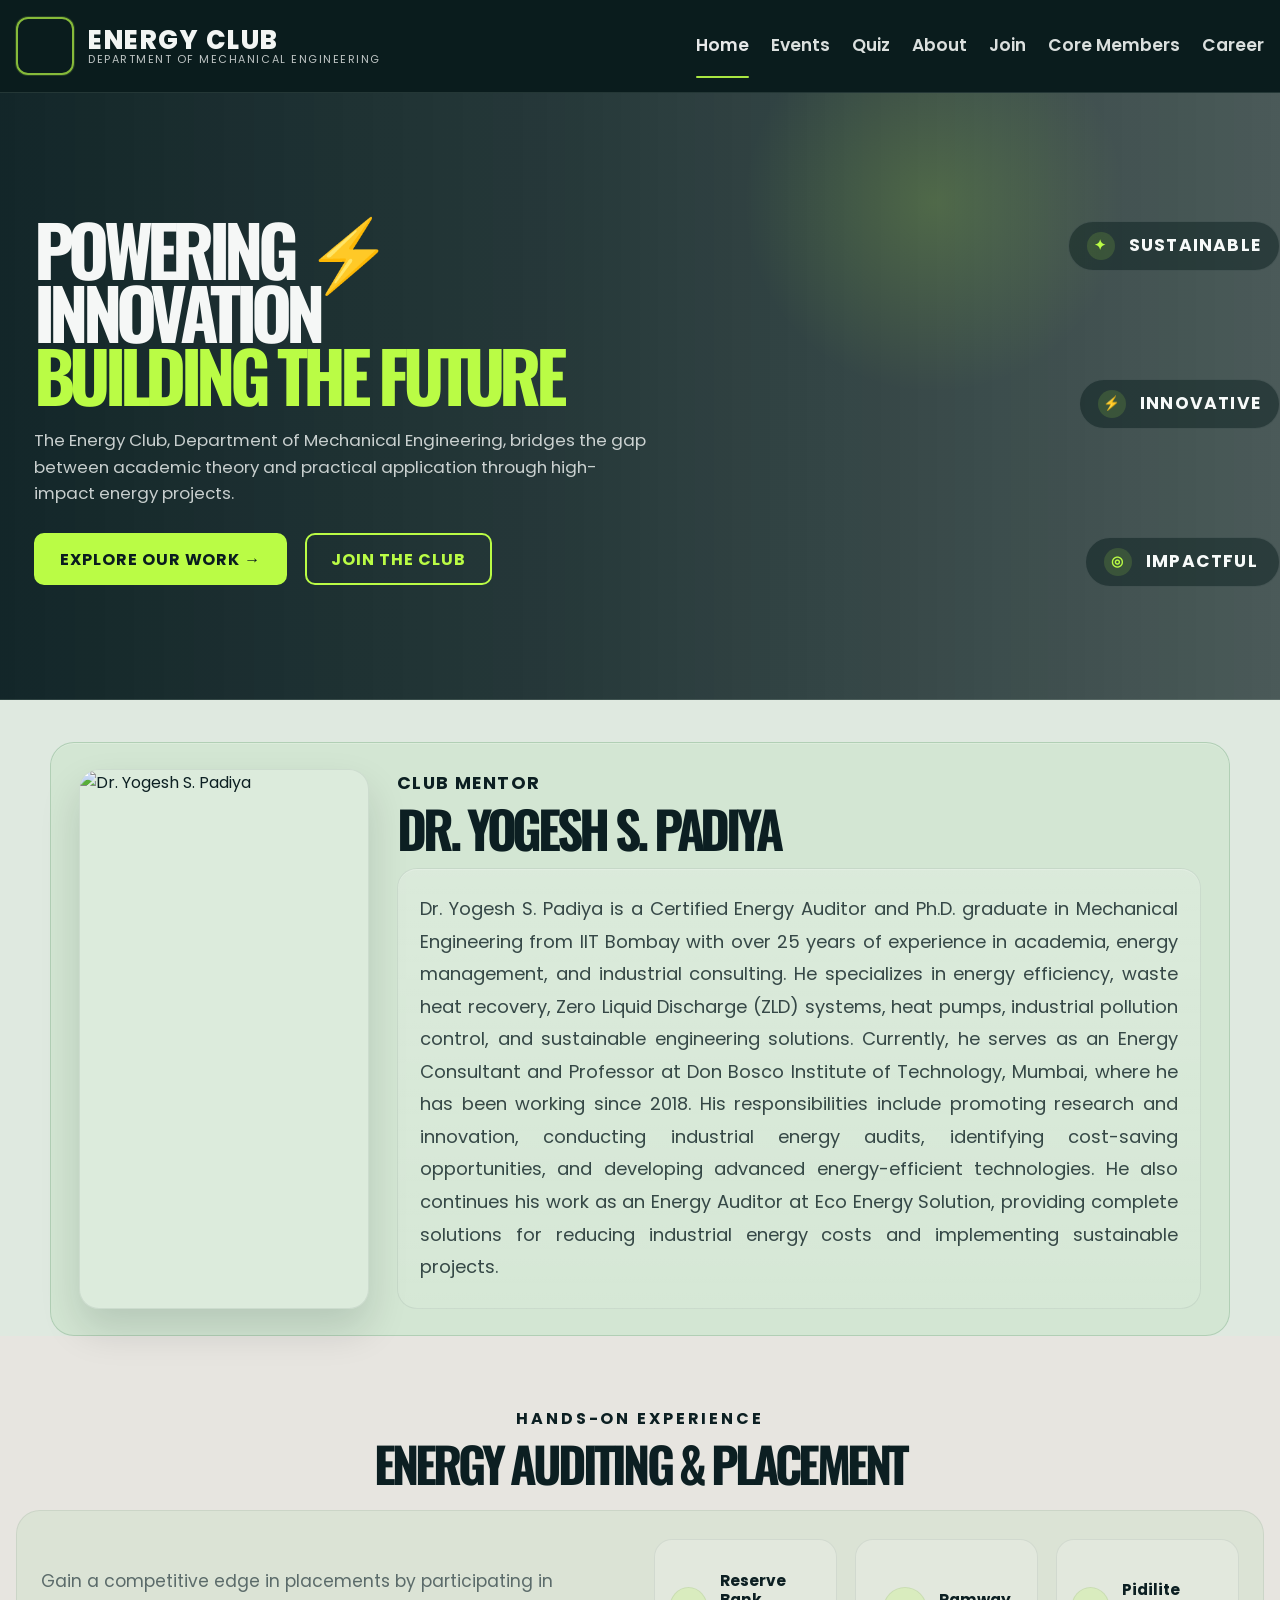
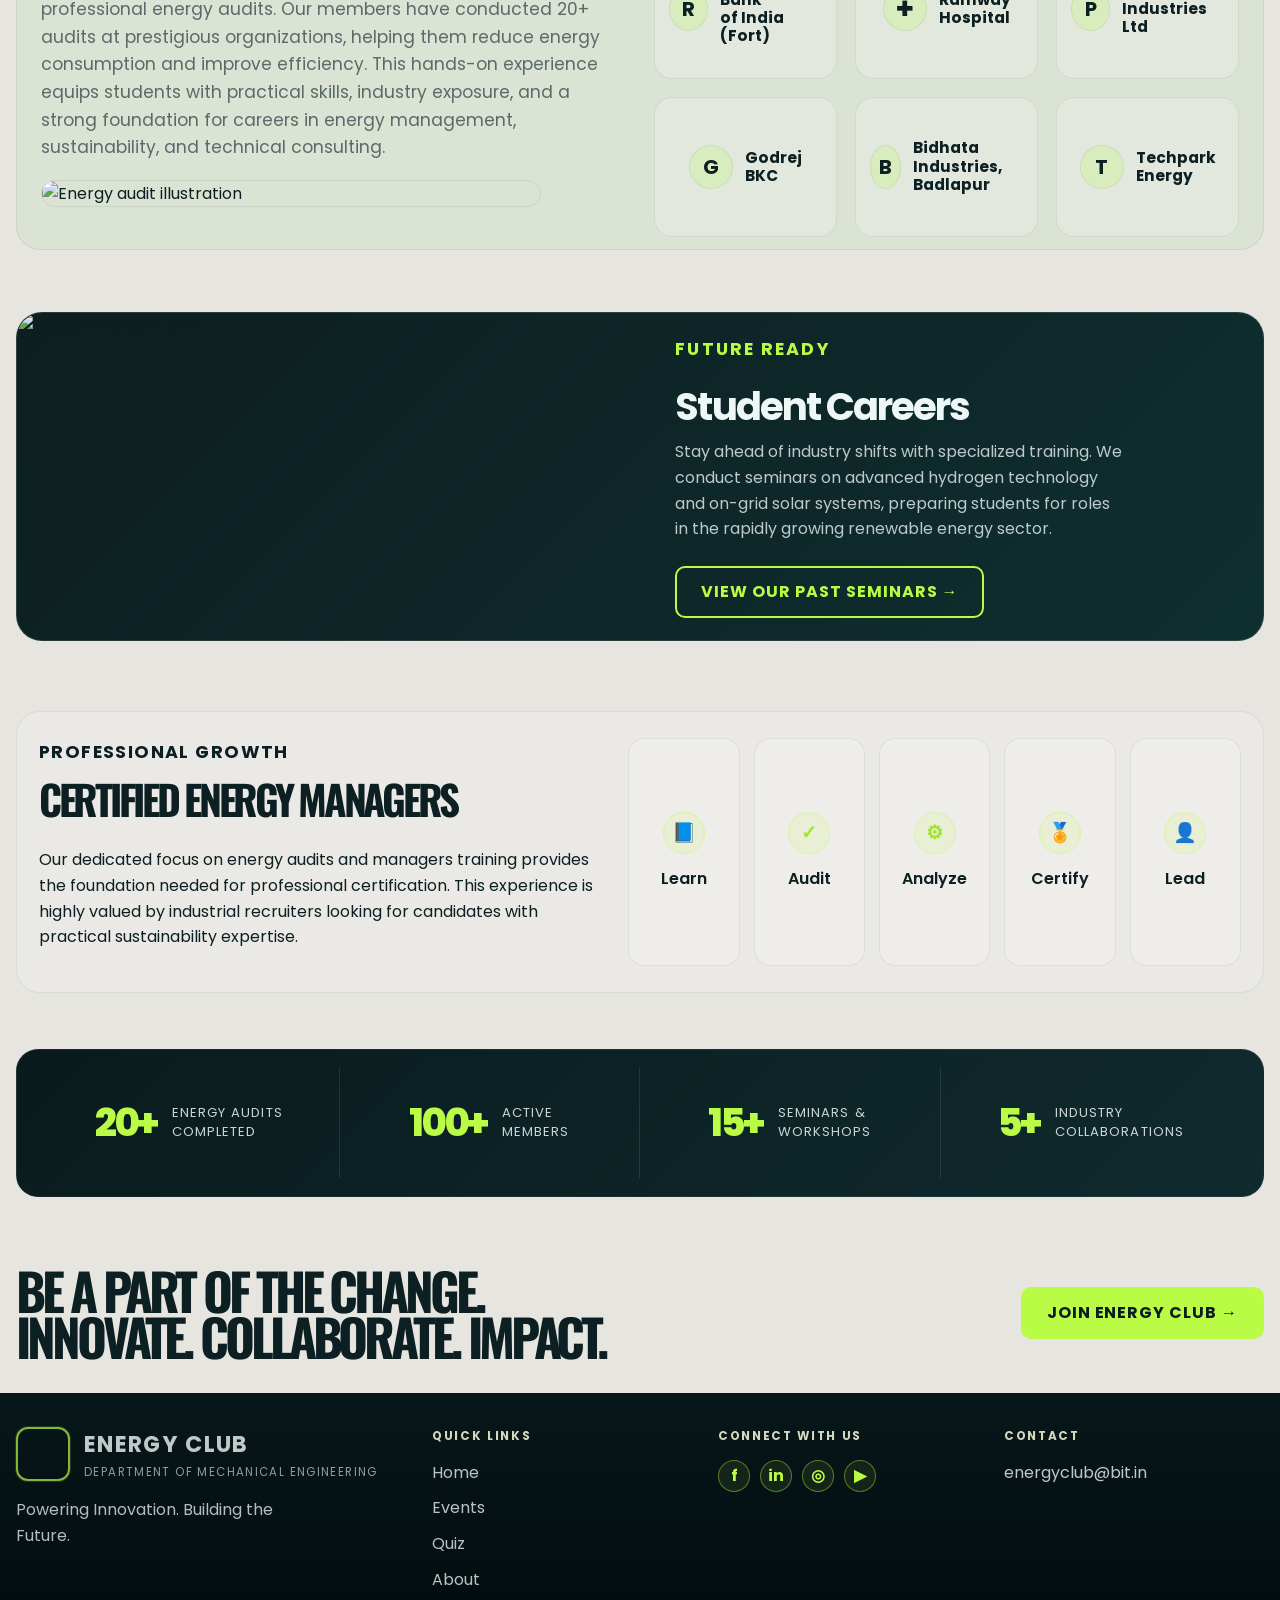
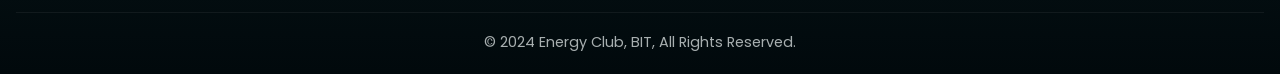
==== index.html @ 22814f1d "Add files via upload" ====
<!DOCTYPE html>
<html lang="en">
  <head>
    <meta charset="UTF-8" />
    <meta name="viewport" content="width=device-width, initial-scale=1.0" />
    <title>Energy Club</title>
    <link rel="preconnect" href="https://fonts.googleapis.com" />
    <link rel="preconnect" href="https://fonts.gstatic.com" crossorigin />
    <link href="https://fonts.googleapis.com/css2?family=Oswald:wght@200;300;400;500;600;700&family=Poppins:wght@400;500;600;700;800&display=swap" rel="stylesheet" />
    <link rel="stylesheet" href="styles.css" />
  </head>
  <body>
    <header class="topbar">
      <div class="container">
        <a href="index.html" class="brand" aria-label="Energy Club home">
          <span class="brand-mark" aria-hidden="true"></span>
          <span class="brand-text">
            <strong>Energy Club</strong>
            <span>Department of Mechanical Engineering</span>
          </span>
        </a>

        <nav class="main-nav" aria-label="Main navigation">
          <a class="active" href="index.html">Home</a>
          <a href="events.html">Events</a>
          <a href="quiz.html">Quiz</a>
          <a href="about.html">About</a>
          <a href="join.html">Join</a>
          <a href="members.html">Core Members</a>
          <a href="career.html">Career</a>
        </nav>
      </div>
    </header>

    <main>
      <section class="hero">
        <div class="container hero-inner">
          <div class="hero-grid">
            <div class="hero-copy">
              <h1>
                <span class="line">Powering <span class="accent">⚡</span></span>
                <span class="line">Innovation</span>
                <span class="line accent">Building the Future</span>
              </h1>

              <p class="subtext">
                The Energy Club, Department of Mechanical Engineering, bridges the gap between academic theory and practical application through high-impact energy projects.
              </p>

              <div class="hero-actions">
                <a class="btn primary" href="about.html">Explore Our Work →</a>
                <a class="btn secondary" href="join.html">Join the Club</a>
              </div>
            </div>

            <div class="hero-visual">
              <div class="hero-scene" aria-label="Renewable energy illustration">
                <div class="badge"><span class="mark">✦</span> Sustainable</div>
                <div class="badge"><span class="mark">⚡</span> Innovative</div>
                <div class="badge"><span class="mark">◎</span> Impactful</div>

                
              </div>
            </div>
          </div>
        </div>
      </section>

      <section class="mentor-wrap">
        <div class="mentor-card">
          <div class="mentor-photo">
            <img src="images/sir.png" alt="Dr. Yogesh S. Padiya" />
          </div>

          <div class="mentor-content">
            <p class="eyebrow">Club Mentor</p>
            <h2>Dr. Yogesh S. Padiya</h2>

            <div class="mentor-copy">
              <p>
                Dr. Yogesh S. Padiya is a Certified Energy Auditor and Ph.D. graduate in Mechanical Engineering from IIT Bombay with over 25 years of experience in academia, energy management, and industrial consulting. He specializes in energy efficiency, waste heat recovery, Zero Liquid Discharge (ZLD) systems, heat pumps, industrial pollution control, and sustainable engineering solutions. Currently, he serves as an Energy Consultant and Professor at Don Bosco Institute of Technology, Mumbai, where he has been working since 2018. His responsibilities include promoting research and innovation, conducting industrial energy audits, identifying cost-saving opportunities, and developing advanced energy-efficient technologies. He also continues his work as an Energy Auditor at Eco Energy Solution, providing complete solutions for reducing industrial energy costs and implementing sustainable projects.
              </p>
            </div>
          </div>
        </div>
      </section>

      <section class="section-area">
        <div class="container">
          <div class="section-header">
            <p class="eyebrow">Hands-on Experience</p>
            <h2>Energy Auditing &amp; Placement</h2>
          </div>

          <div class="practice-wrap">
            <div class="practice-grid">
              <div class="feature-copy">
                <p>
                  Gain a competitive edge in placements by participating in professional energy audits. Our members have conducted 20+ audits at prestigious organizations, helping them reduce energy consumption and improve efficiency. This hands-on experience equips students with practical skills, industry exposure, and a strong foundation for careers in energy management, sustainability, and technical consulting.
                </p>

                <div class="feature-image">
                  <img src="images/audit.png" alt="Energy audit illustration" />
                </div>
              </div>

              <div class="company-grid">
                <div class="company-card">
                  <div class="company-box"><span class="logo">R</span><span>Reserve Bank<br />of India (Fort)</span></div>
                </div>
                <div class="company-card">
                  <div class="company-box"><span class="logo">✚</span><span>Ramway<br />Hospital</span></div>
                </div>
                <div class="company-card">
                  <div class="company-box"><span class="logo">P</span><span>Pidilite<br />Industries Ltd</span></div>
                </div>
                <div class="company-card">
                  <div class="company-box"><span class="logo">G</span><span>Godrej<br />BKC</span></div>
                </div>
                <div class="company-card">
                  <div class="company-box"><span class="logo">B</span><span>Bidhata Industries,<br />Badlapur</span></div>
                </div>
                <div class="company-card">
                  <div class="company-box"><span class="logo">T</span><span>Techpark<br />Energy</span></div>
                </div>
              </div>
            </div>
          </div>

          <div class="career-banner">
            <div class="career-banner-inner">
              <img src="images/student_career.png" alt="Student careers banner" />
              <div class="career-content">
                <p class="eyebrow">Future Ready</p>
                <h3>Student Careers</h3>
                <p>
                  Stay ahead of industry shifts with specialized training. We conduct seminars on advanced hydrogen technology and on-grid solar systems, preparing students for roles in the rapidly growing renewable energy sector.
                </p>
                <a class="btn secondary" href="career.html">View Our Past Seminars →</a>
              </div>
            </div>
          </div>
        </div>
      </section>

      <section class="certifications">
        <div class="container">
          <div class="cert-wrap">
            <div class="cert-copy">
              <p class="eyebrow">Professional Growth</p>
              <h2>Certified Energy Managers</h2>
              <p>
                Our dedicated focus on energy audits and managers training provides the foundation needed for professional certification. This experience is highly valued by industrial recruiters looking for candidates with practical sustainability expertise.
              </p>
            </div>

            <div class="cert-icons">
              <div class="cert-item"><span class="mini-icon">📘</span><span>Learn</span></div>
              <div class="cert-item"><span class="mini-icon">✓</span><span>Audit</span></div>
              <div class="cert-item"><span class="mini-icon">⚙</span><span>Analyze</span></div>
              <div class="cert-item"><span class="mini-icon">🏅</span><span>Certify</span></div>
              <div class="cert-item"><span class="mini-icon">👤</span><span>Lead</span></div>
            </div>
          </div>

          <div class="stats-bar">
            <div class="stats-grid">
              <div class="stat-item"><div class="stat-value">20+</div><div class="stat-meta">Energy Audits<br />Completed</div></div>
              <div class="stat-item"><div class="stat-value">100+</div><div class="stat-meta">Active<br />Members</div></div>
              <div class="stat-item"><div class="stat-value">15+</div><div class="stat-meta">Seminars &amp;<br />Workshops</div></div>
              <div class="stat-item"><div class="stat-value">5+</div><div class="stat-meta">Industry<br />Collaborations</div></div>
            </div>
          </div>
        </div>
      </section>

      <section class="cta-strip">
        <div class="container cta-row">
          <h3>
            Be a part of the change.
            <span class="highlight">Innovate. Collaborate. Impact.</span>
          </h3>
          <a class="btn primary" href="join.html">Join Energy Club →</a>
        </div>
      </section>
    </main>

    <footer class="footer">
      <div class="container">
        <div class="footer-inner">
          <div>
            <div class="footer-brand">
              <span class="brand-mark" aria-hidden="true"></span>
              <div class="footer-brand-text">
                <strong>Energy Club</strong>
                <span>Department of Mechanical Engineering</span>
              </div>
            </div>
            <p class="footer-text">Powering Innovation. Building the Future.</p>
          </div>

          <div>
            <h4>Quick Links</h4>
            <ul>
              <li><a href="index.html">Home</a></li>
              <li><a href="events.html">Events</a></li>
              <li><a href="quiz.html">Quiz</a></li>
              <li><a href="about.html">About</a></li>
            </ul>
          </div>

          <div>
            <h4>Connect With Us</h4>
            <div class="social-row">
              <span class="social">f</span>
              <span class="social">in</span>
              <span class="social">◎</span>
              <span class="social">▶</span>
            </div>
          </div>

          <div>
            <h4>Contact</h4>
            <div class="footer-email">energyclub@bit.in</div>
          </div>
        </div>

        <div class="footer-bottom">© 2024 Energy Club, BIT, All Rights Reserved.</div>
      </div>
    </footer>
  </body>
</html>
---- styles.css ----
:root {
  --bg-body: #e7e5e0;
  --bg-dark: #041d20;
  --bg-dark-2: #072a2d;
  --green: #bafc45;
  --green-strong: #9fe42f;
  --text-dark: #0c1f22;
  --text-soft: #f2f5f3;
  --muted: #5b6b6a;
  --card-bg: #edf2ee;
  --panel: rgba(255,255,255,0.08);
  --line: rgba(20, 46, 44, 0.12);
  --shadow: 0 20px 40px rgba(7, 20, 18, 0.14);
}

* { box-sizing: border-box; }

html { scroll-behavior: smooth; }

body {
  margin: 0;
  font-family: "Poppins", Arial, sans-serif;
  background: var(--bg-body);
  color: var(--text-dark);
  line-height: 1.6;
}

a { color: inherit; text-decoration: none; }
img { max-width: 100%; display: block; }

.container {
  width: min(1280px, calc(100% - 32px));
  margin: 0 auto;
}

.topbar {
  background: rgba(3, 21, 23, 0.97);
  border-bottom: 1px solid rgba(188, 219, 196, 0.14);
  position: sticky;
  top: 0;
  z-index: 100;
  backdrop-filter: blur(8px);
}

.topbar .container {
  display: flex;
  align-items: center;
  justify-content: space-between;
  min-height: 92px;
  gap: 18px;
}

.brand {
  display: inline-flex;
  align-items: center;
  gap: 14px;
  color: var(--text-soft);
  min-width: 320px;
}

.brand-mark {
  width: 58px;
  height: 58px;
  border-radius: 12px;
  background: url("images/Logo.png") center/cover no-repeat;
  border: 2px solid rgba(186, 252, 69, 0.7);
  box-shadow: 0 0 0 1px rgba(186, 252, 69, 0.15);
}

.brand-text {
  display: flex;
  flex-direction: column;
  line-height: 1.06;
}

.brand-text strong {
  font-size: clamp(1.6rem, 2vw, 2.8rem);
  letter-spacing: 0.06em;
  font-weight: 800;
  text-transform: uppercase;
}

.brand-text span {
  font-size: 0.68rem;
  letter-spacing: 0.14em;
  text-transform: uppercase;
  opacity: 0.78;
}

.main-nav {
  display: flex;
  align-items: center;
  justify-content: flex-end;
  gap: 22px;
  flex-wrap: wrap;
}

.main-nav a {
  position: relative;
  color: var(--text-soft);
  opacity: 0.9;
  font-size: 1.08rem;
  font-weight: 600;
  padding: 10px 0;
}

.main-nav a.active,
.main-nav a:hover {
  color: #ffffff;
}

.main-nav a.active::after {
  content: "";
  position: absolute;
  left: 0;
  right: 0;
  bottom: -8px;
  height: 2px;
  background: var(--green);
  border-radius: 12px;
}

.hero {
  background:
    linear-gradient(90deg, rgba(3, 24, 27, 0.93) 0%, rgba(5, 27, 29, 0.86) 42%, rgba(8, 31, 31, 0.7) 100%),
    url("images/hero_background.png") center/cover no-repeat;
  border-bottom: 1px solid rgba(204, 225, 202, 0.14);
  position: relative;
  overflow: hidden;
}

.hero::before {
  content: "";
  position: absolute;
  inset: 0;
  background: radial-gradient(circle at 73% 18%, rgba(169, 230, 70, 0.2), transparent 18%);
}

.hero-inner {
  position: relative;
  padding: 28px 0 18px;
}

.hero-grid {
  display: grid;
  grid-template-columns: 1.3fr 0.95fr;
  gap: 8px;
  align-items: center;
  min-height: 560px;
}

.hero-copy {
  padding-left: 18px;
  position: relative;
  z-index: 1;
}

.hero-copy h1 {
  margin: 0;
  color: #f5f7f6;
  line-height: 0.9;
  font-size: clamp(3.1rem, 5.5vw, 7.5rem);
  letter-spacing: -0.08em;
  text-transform: uppercase;
  font-family: "Oswald", "Poppins", sans-serif;
  font-weight: 700;
}

.hero-copy h1 .line {
  display: block;
}

.hero-copy h1 .accent {
  color: var(--green);
}

.hero-copy .subtext {
  margin: 20px 0 0;
  max-width: 620px;
  color: rgba(244, 247, 246, 0.8);
  font-size: 1.05rem;
}

.hero-actions {
  display: flex;
  align-items: center;
  gap: 18px;
  flex-wrap: wrap;
  margin-top: 26px;
}

.btn {
  display: inline-flex;
  align-items: center;
  justify-content: center;
  min-height: 52px;
  padding: 0 24px;
  border-radius: 10px;
  border: 2px solid var(--green);
  text-transform: uppercase;
  letter-spacing: 0.06em;
  font-weight: 700;
  transition: transform 0.2s ease, box-shadow 0.2s ease;
}

.btn:hover {
  transform: translateY(-1px);
  box-shadow: 0 8px 22px rgba(186, 252, 69, 0.15);
}

.btn.primary {
  background: var(--green);
  color: #0a1c1f;
}

.btn.secondary {
  background: transparent;
  color: var(--green);
}

.hero-visual {
  position: relative;
  z-index: 1;
  width: 100%;
  min-height: 440px;
}

.hero-scene {
  position: relative;
  width: 100%;
  height: 100%;
  min-height: 440px;
}

.badge {
  position: absolute;
  right: -16px;
  display: flex;
  align-items: center;
  gap: 14px;
  background: rgba(1, 23, 23, 0.42);
  border: 1px solid rgba(255,255,255,0.12);
  color: #f7faf9;
  border-radius: 999px;
  padding: 10px 18px;
  min-width: 195px;
  font-size: 1.08rem;
  letter-spacing: 0.07em;
  font-weight: 700;
  text-transform: uppercase;
}

.badge:nth-child(1) { top: 40px; }
.badge:nth-child(2) { top: 198px; }
.badge:nth-child(3) { top: 356px; }

.badge .mark {
  width: 28px;
  height: 28px;
  border-radius: 50%;
  background: rgba(186, 252, 69, 0.14);
  display: grid;
  place-items: center;
  color: var(--green);
  font-size: 0.85rem;
}

.hero-scene svg {
  width: 100%;
  height: 100%;
  display: block;
}

.mentor-wrap {
  background: #dfe9e0;
  padding: 42px 0 0;
}

.mentor-card {
  margin: 0 auto;
  width: min(1180px, calc(100% - 30px));
  display: grid;
  grid-template-columns: 290px 1fr;
  gap: 28px;
  background: rgba(174, 221, 170, 0.25);
  border: 1px solid rgba(42, 109, 66, 0.2);
  border-radius: 24px;
  padding: 26px 28px;
  box-shadow: inset 0 1px 0 rgba(255,255,255,0.2);
}

.mentor-photo {
  background: rgba(255,255,255,0.22);
  border: 1px solid rgba(18,40,41,0.08);
  border-radius: 20px;
  overflow: hidden;
  min-height: 300px;
  box-shadow: var(--shadow);
}

.mentor-photo img {
  width: 100%;
  height: 100%;
  object-fit: cover;
}

.mentor-content {
  display: flex;
  flex-direction: column;
  justify-content: center;
}

.eyebrow {
  margin: 0;
  color: var(--text-dark);
  font-size: 1.1rem;
  font-weight: 700;
  letter-spacing: 0.08em;
  text-transform: uppercase;
}

.mentor-content h2,
.section-header h2 {
  margin: 8px 0 16px;
  font-family: "Oswald", "Poppins", sans-serif;
  font-size: clamp(2.5rem, 4vw, 5rem);
  letter-spacing: -0.08em;
  line-height: 0.92;
  text-transform: uppercase;
  color: var(--text-dark);
}

.mentor-copy {
  background: linear-gradient(180deg, rgba(255,255,255,0.18), rgba(255,255,255,0.08));
  border: 1px solid rgba(18,40,41,0.08);
  border-radius: 20px;
  padding: 24px 22px;
  box-shadow: inset 0 1px 0 rgba(255,255,255,0.22);
}

.mentor-copy p,
.section-intro p,
.card p,
.strip p,
.feature-copy p,
.page-hero p {
  margin: 0;
  color: var(--muted);
  font-size: 1.06rem;
}

.mentor-copy p {
  color: rgba(12, 31, 34, 0.8);
  line-height: 1.8;
  font-size: 1.13rem;
  text-align: justify;
}

.section-area {
  padding: 70px 0 0;
}

.section-header {
  text-align: center;
  margin-bottom: 24px;
}

.section-header .eyebrow {
  font-size: 1rem;
  letter-spacing: 0.18em;
}

.section-header h2 {
  margin-top: 10px;
  margin-bottom: 0;
  font-size: clamp(2.4rem, 3.8vw, 4.6rem);
}

.practice-wrap {
  background: rgba(174, 221, 170, 0.2);
  border: 1px solid rgba(18,40,41,0.08);
  border-radius: 24px;
  padding: 28px 24px 12px;
}

.practice-grid {
  display: grid;
  grid-template-columns: 1fr 1fr;
  gap: 28px;
  align-items: center;
}

.feature-copy {
  padding-right: 8px;
}

.feature-copy p {
  max-width: 560px;
  font-size: 1.08rem;
}

.feature-copy .feature-image {
  margin-top: 18px;
  width: 100%;
  max-width: 500px;
  border-radius: 18px;
  border: 1px solid rgba(18,40,41,0.08);
  overflow: hidden;
}

.company-grid {
  display: grid;
  grid-template-columns: repeat(3, minmax(0, 1fr));
  gap: 18px;
}

.company-card {
  background: rgba(255,255,255,0.2);
  border: 1px solid rgba(18,40,41,0.08);
  border-radius: 18px;
  min-height: 140px;
  display: flex;
  align-items: center;
  justify-content: center;
  padding: 18px 14px;
}

.company-box {
  display: flex;
  align-items: center;
  gap: 12px;
  font-size: 0.96rem;
  line-height: 1.2;
  font-weight: 700;
  color: var(--text-dark);
}

.company-box .logo {
  width: 44px;
  height: 44px;
  border-radius: 50%;
  display: grid;
  place-items: center;
  background: rgba(186, 252, 69, 0.2);
  border: 1px solid rgba(18,40,41,0.08);
  font-size: 1.25rem;
}

.career-banner {
  margin-top: 62px;
  background: linear-gradient(135deg, rgba(4,22,23,0.96), rgba(6,39,41,0.96));
  border-radius: 26px;
  overflow: hidden;
  border: 1px solid rgba(219, 235, 210, 0.12);
}

.career-banner-inner {
  display: grid;
  grid-template-columns: 1.1fr 1fr;
  gap: 12px;
  align-items: center;
  min-height: 290px;
}

.career-banner img {
  width: 100%;
  height: 100%;
  object-fit: cover;
  display: block;
}

.career-content {
  padding: 22px 22px 22px 0;
  color: #edf7f5;
}

.career-content .eyebrow {
  color: var(--green);
  letter-spacing: 0.12em;
}

.career-content h3 {
  margin: 8px 0 12px;
  font-size: clamp(2rem, 3vw, 3rem);
  line-height: 1.05;
  letter-spacing: -0.05em;
}

.career-content p {
  margin: 0 0 24px;
  color: rgba(239, 247, 247, 0.78);
  max-width: 450px;
}

.certifications {
  padding-top: 70px;
}

.cert-wrap {
  display: grid;
  grid-template-columns: 1.1fr 1.2fr;
  gap: 28px;
  background: rgba(255,255,255,0.18);
  border: 1px solid rgba(18,40,41,0.08);
  border-radius: 24px;
  padding: 26px 22px;
}

.cert-copy h2 {
  margin: 0 0 14px;
  font-family: "Oswald", "Poppins", sans-serif;
  font-size: clamp(2.2rem, 3.2vw, 4rem);
  letter-spacing: -0.08em;
  text-transform: uppercase;
}

.cert-icons {
  display: grid;
  grid-template-columns: repeat(5, minmax(0, 1fr));
  gap: 14px;
}

.cert-item {
  min-height: 150px;
  background: rgba(255,255,255,0.18);
  border: 1px solid rgba(18,40,41,0.08);
  border-radius: 16px;
  display: flex;
  align-items: center;
  justify-content: center;
  flex-direction: column;
  gap: 12px;
  text-align: center;
  font-weight: 600;
}

.cert-item .mini-icon {
  width: 42px;
  height: 42px;
  border-radius: 50%;
  display: grid;
  place-items: center;
  background: rgba(186, 252, 69, 0.12);
  color: var(--green-strong);
  border: 1px solid rgba(186, 252, 69, 0.35);
  font-size: 1.2rem;
}

.stats-bar {
  margin-top: 56px;
  background: linear-gradient(135deg, rgba(4, 22, 24, 0.98), rgba(6, 35, 38, 0.96));
  border-radius: 22px;
  border: 1px solid rgba(255,255,255,0.06);
  padding: 18px 22px;
}

.stats-grid {
  display: grid;
  grid-template-columns: repeat(4, minmax(0, 1fr));
}

.stat-item {
  display: flex;
  align-items: center;
  justify-content: center;
  gap: 14px;
  min-height: 110px;
  padding: 12px 18px;
  border-right: 1px solid rgba(255,255,255,0.1);
}

.stat-item:last-child { border-right: none; }

.stat-value {
  color: var(--green);
  font-weight: 800;
  font-size: clamp(2rem, 3vw, 3rem);
  line-height: 1;
  letter-spacing: -0.06em;
}

.stat-meta {
  color: rgba(235,245,244,0.85);
  font-size: 0.82rem;
  text-transform: uppercase;
  letter-spacing: 0.08em;
  line-height: 1.4;
}

.cta-strip {
  padding: 70px 0 34px;
}

.cta-row {
  display: flex;
  align-items: center;
  justify-content: space-between;
  gap: 18px;
  flex-wrap: wrap;
}

.cta-row h3 {
  margin: 0;
  font-family: "Oswald", "Poppins", sans-serif;
  font-size: clamp(2.2rem, 4vw, 5rem);
  letter-spacing: -0.08em;
  text-transform: uppercase;
  line-height: 0.9;
}

.cta-row .highlight {
  display: block;
}

.footer {
  background: linear-gradient(180deg, rgba(3, 19, 22, 0.98), rgba(1, 9, 12, 1));
  color: rgba(240,245,245,0.8);
  padding: 34px 0 20px;
}

.footer-inner {
  display: grid;
  grid-template-columns: 1.5fr 1fr 1fr 1fr;
  gap: 26px;
}

.footer-brand {
  display: flex;
  gap: 14px;
  align-items: center;
}

.footer-brand .brand-mark {
  width: 54px;
  height: 54px;
}

.footer-brand-text {
  display: flex;
  flex-direction: column;
}

.footer-brand-text strong {
  font-size: 1.4rem;
  letter-spacing: 0.06em;
  text-transform: uppercase;
}

.footer-brand-text span {
  font-size: 0.72rem;
  letter-spacing: 0.12em;
  text-transform: uppercase;
  opacity: 0.75;
}

.footer-text {
  margin: 16px 0 0;
  max-width: 280px;
  color: rgba(240,245,245,0.75);
}

.footer h4 {
  margin: 0 0 14px;
  color: rgba(234, 237, 208, 0.9);
  font-size: 0.74rem;
  letter-spacing: 0.14em;
  text-transform: uppercase;
}

.footer ul {
  list-style: none;
  padding: 0;
  margin: 0;
  display: grid;
  gap: 10px;
  color: rgba(240,245,245,0.78);
}

.social-row {
  display: flex;
  gap: 10px;
  margin-top: 14px;
}

.social {
  width: 32px;
  height: 32px;
  display: grid;
  place-items: center;
  border-radius: 50%;
  border: 1px solid rgba(186, 252, 69, 0.4);
  background: rgba(186, 252, 69, 0.08);
  color: var(--green);
  font-weight: 700;
}

.footer-email {
  color: rgba(240,245,245,0.8);
}

.footer-bottom {
  border-top: 1px solid rgba(255,255,255,0.06);
  margin-top: 20px;
  padding-top: 18px;
  text-align: center;
  color: rgba(240,245,245,0.7);
  font-size: 0.9rem;
}

.page-hero {
  background: linear-gradient(180deg, rgba(3, 20, 22, 0.96), rgba(8, 28, 30, 0.93));
  color: #edf8f6;
  padding: 70px 0 56px;
  border-bottom: 1px solid rgba(204, 223, 204, 0.12);
}

.page-hero-inner {
  display: flex;
  align-items: end;
  justify-content: space-between;
  gap: 22px;
  flex-wrap: wrap;
}

.page-hero h1 {
  margin: 0;
  font-family: "Oswald", "Poppins", sans-serif;
  font-size: clamp(2.7rem, 5vw, 5rem);
  letter-spacing: -0.08em;
  line-height: 0.9;
  text-transform: uppercase;
}

.page-hero .accent { color: var(--green); }

.page-hero p {
  margin: 0;
  max-width: 620px;
  color: rgba(240,245,245,0.8);
  font-size: 1.06rem;
}

.page-content {
  padding: 56px 0 72px;
}

.card-grid {
  display: grid;
  grid-template-columns: repeat(3, minmax(0, 1fr));
  gap: 24px;
}

.card {
  background: rgba(255,255,255,0.12);
  border: 1px solid rgba(18,40,41,0.08);
  border-radius: 18px;
  padding: 22px 20px;
  box-shadow: inset 0 1px 0 rgba(255,255,255,0.25);
}

.card h3 {
  margin: 0 0 10px;
  font-size: 1.36rem;
  letter-spacing: -0.05em;
}

.strip {
  margin-top: 34px;
  background: rgba(255,255,255,0.12);
  border: 1px solid rgba(18,40,41,0.08);
  border-radius: 18px;
  padding: 26px 24px;
}

.strip h2 {
  margin: 0 0 12px;
  font-family: "Oswald", "Poppins", sans-serif;
  font-size: clamp(2rem, 3vw, 3.4rem);
  line-height: 1;
  letter-spacing: -0.06em;
  text-transform: uppercase;
}

.check-list {
  list-style: none;
  padding: 0;
  margin: 18px 0 0;
  display: grid;
  gap: 10px;
}

.check-list li {
  position: relative;
  padding-left: 18px;
  color: var(--muted);
}

.check-list li::before {
  content: "•";
  position: absolute;
  left: 0;
  color: var(--green-strong);
  font-size: 1.2rem;
}

.centered { text-align: center; }

@media (max-width: 1120px) {
  .hero-grid,
  .practice-grid,
  .cert-wrap,
  .career-banner-inner,
  .footer-inner,
  .card-grid {
    grid-template-columns: 1fr;
  }

  .main-nav {
    gap: 14px;
  }

  .company-grid {
    grid-template-columns: repeat(2, minmax(0, 1fr));
  }

  .cta-row {
    align-items: flex-start;
    flex-direction: column;
  }
}

@media (max-width: 760px) {
  .topbar .container {
    flex-wrap: wrap;
    padding: 12px 0;
  }

  .brand {
    min-width: auto;
  }

  .main-nav {
    width: 100%;
    justify-content: space-between;
    overflow-x: auto;
    padding-bottom: 8px;
  }

  .hero-grid {
    min-height: auto;
  }

  .hero-copy {
    padding-left: 0;
  }

  .hero-actions {
    flex-direction: column;
    align-items: stretch;
  }

  .btn {
    width: 100%;
  }

  .mentor-card {
    grid-template-columns: 1fr;
    padding: 18px;
  }

  .company-grid,
  .cert-icons,
  .stats-grid {
    grid-template-columns: 1fr;
  }

  .stat-item { border-right: none; border-bottom: 1px solid rgba(255,255,255,0.1); }
  .stat-item:last-child { border-bottom: none; }
}
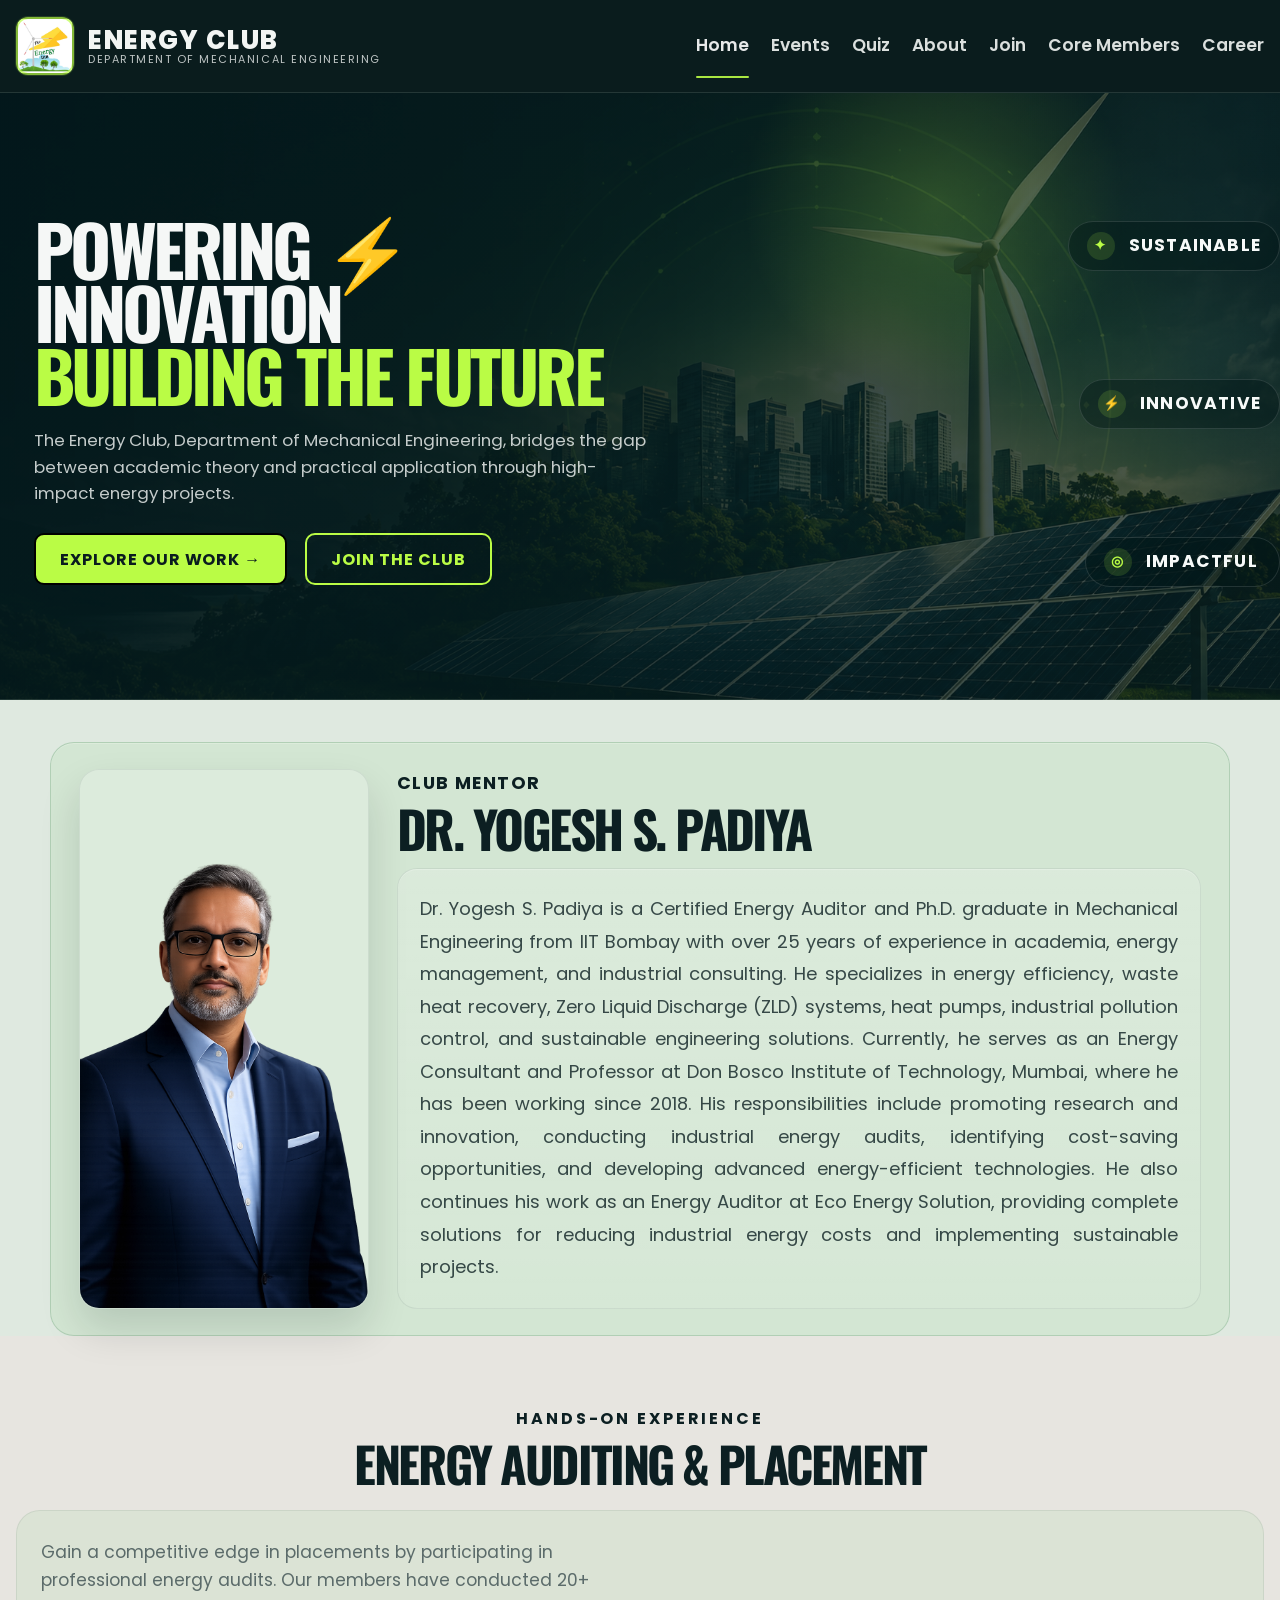
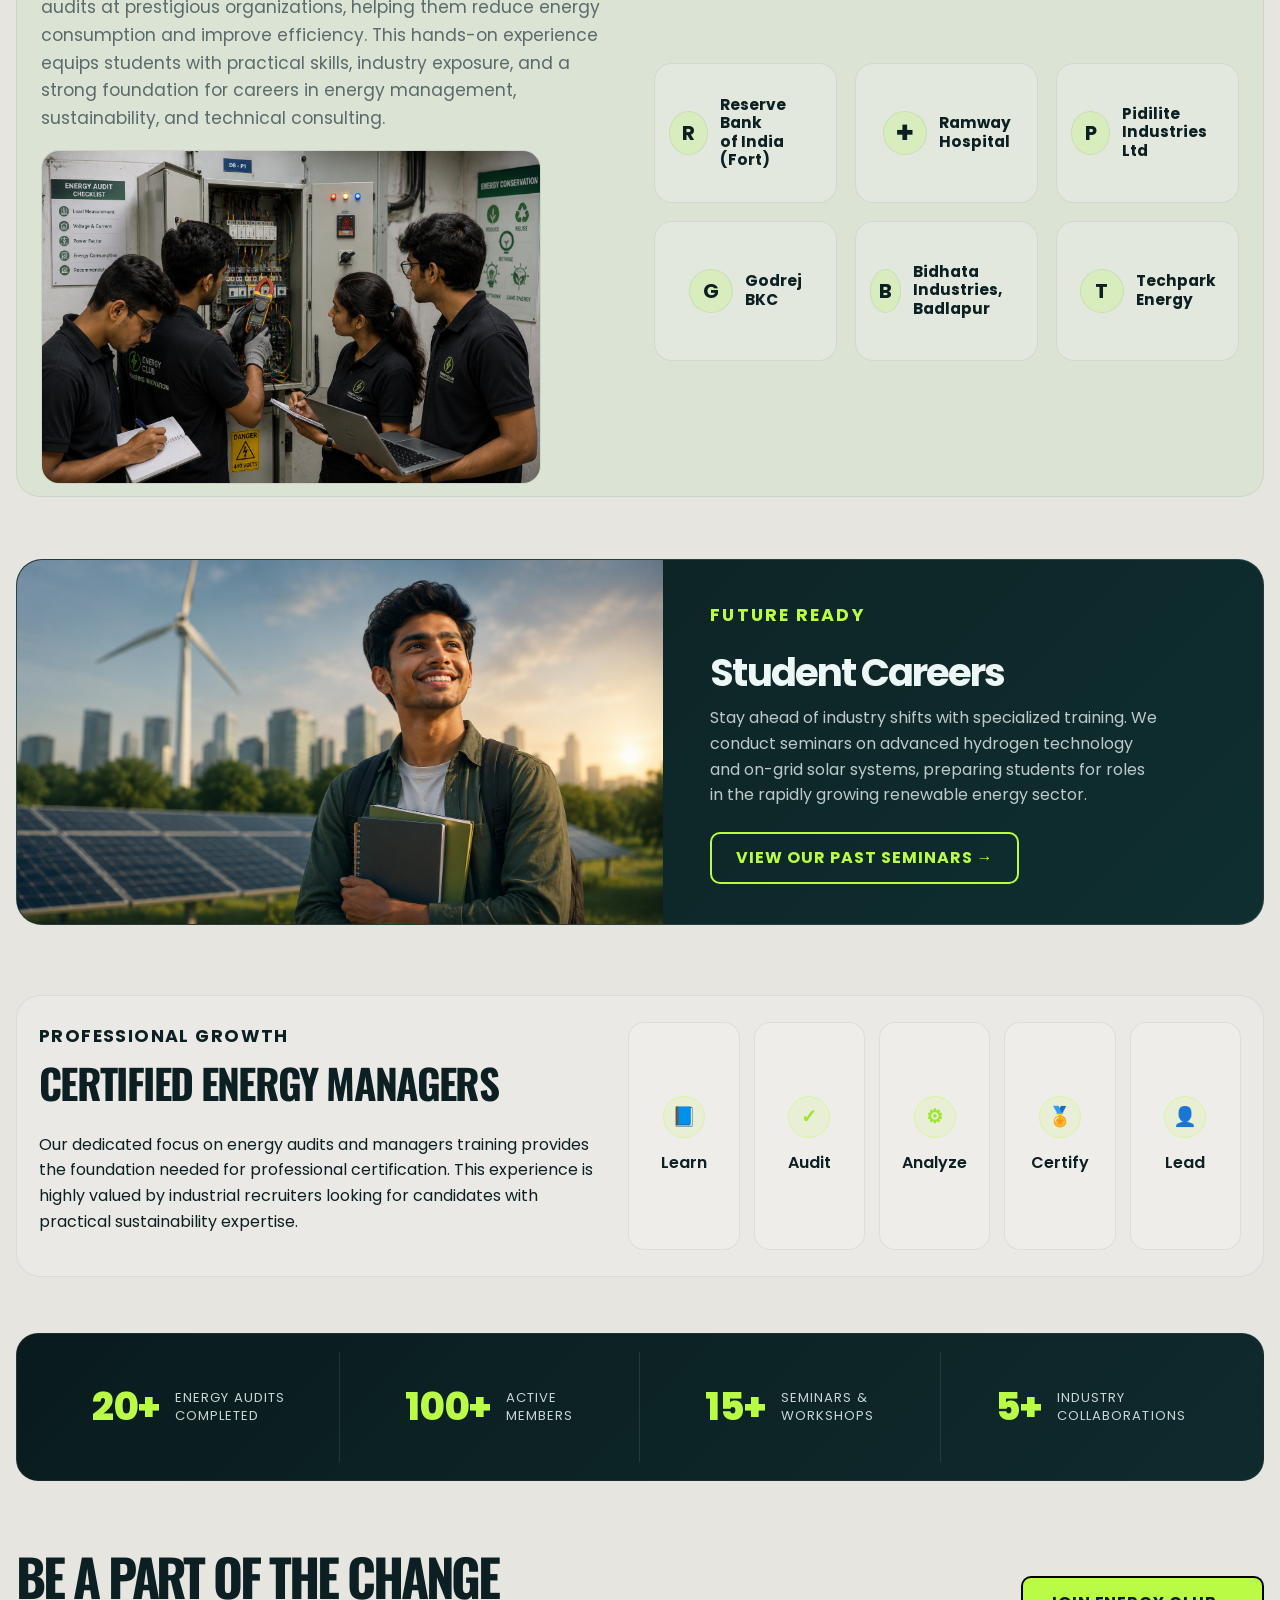
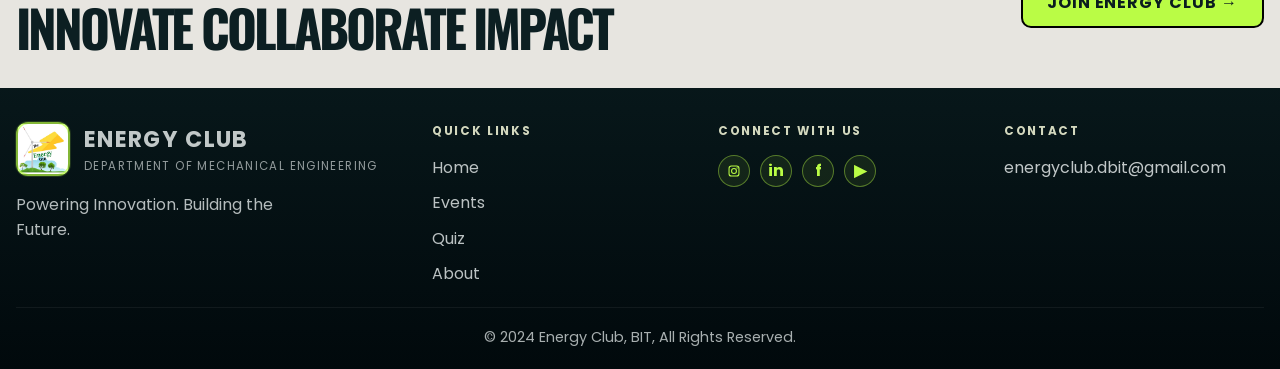
==== commit 873e7997: "Update website and add new images" ====
--- a/index.html
+++ b/index.html
@@ -20,7 +20,13 @@
           </span>
         </a>
 
-        <nav class="main-nav" aria-label="Main navigation">
+        <button class="menu-toggle" id="menuToggle" aria-label="Toggle menu" aria-expanded="false">
+          <span></span>
+          <span></span>
+          <span></span>
+        </button>
+
+        <nav class="main-nav" id="mainNav" aria-label="Main navigation">
           <a class="active" href="index.html">Home</a>
           <a href="events.html">Events</a>
           <a href="quiz.html">Quiz</a>
@@ -177,8 +183,8 @@
       <section class="cta-strip">
         <div class="container cta-row">
           <h3>
-            Be a part of the change.
-            <span class="highlight">Innovate. Collaborate. Impact.</span>
+            Be a part of the change
+            <span class="highlight">Innovate  Collaborate  Impact</span>
           </h3>
           <a class="btn primary" href="join.html">Join Energy Club →</a>
         </div>
@@ -212,21 +218,43 @@
           <div>
             <h4>Connect With Us</h4>
             <div class="social-row">
-              <span class="social">f</span>
-              <span class="social">in</span>
-              <span class="social">◎</span>
-              <span class="social">▶</span>
+              <a class="social" href="https://www.instagram.com/the_energy_club_dbitofficial/" target="_blank" rel="noopener noreferrer" aria-label="Instagram">
+                <svg viewBox="0 0 24 24" aria-hidden="true"><rect x="3.5" y="3.5" width="17" height="17" rx="4"></rect><circle cx="12" cy="12" r="4.2"></circle><circle cx="17.3" cy="6.7" r="1.2" fill="currentColor" stroke="none"></circle></svg>
+              </a>
+              <a class="social" href="https://www.linkedin.com/company/energy-club-dbit/" target="_blank" rel="noopener noreferrer" aria-label="LinkedIn">in</a>
+              <span class="social" aria-label="Facebook">f</span>
+              <span class="social" aria-label="YouTube">▶</span>
             </div>
           </div>
 
           <div>
             <h4>Contact</h4>
-            <div class="footer-email">energyclub@bit.in</div>
+            <div class="footer-email">energyclub.dbit@gmail.com</div>
           </div>
         </div>
 
         <div class="footer-bottom">© 2024 Energy Club, BIT, All Rights Reserved.</div>
       </div>
     </footer>
+
+    <script>
+      const menuToggle = document.getElementById('menuToggle');
+      const mainNav = document.getElementById('mainNav');
+      const navLinks = mainNav.querySelectorAll('a');
+
+      menuToggle.addEventListener('click', () => {
+        mainNav.classList.toggle('active');
+        menuToggle.classList.toggle('active');
+        menuToggle.setAttribute('aria-expanded', menuToggle.classList.contains('active'));
+      });
+
+      navLinks.forEach(link => {
+        link.addEventListener('click', () => {
+          mainNav.classList.remove('active');
+          menuToggle.classList.remove('active');
+          menuToggle.setAttribute('aria-expanded', 'false');
+        });
+      });
+    </script>
   </body>
 </html>
--- a/styles.css
+++ b/styles.css
@@ -25,6 +25,10 @@
   line-height: 1.6;
 }
 
+body.page-members {
+  background:#dfe9e0;;
+}
+
 a { color: inherit; text-decoration: none; }
 img { max-width: 100%; display: block; }
 
@@ -160,7 +164,7 @@
   color: #f5f7f6;
   line-height: 0.9;
   font-size: clamp(3.1rem, 5.5vw, 7.5rem);
-  letter-spacing: -0.08em;
+  letter-spacing: -0.05em;
   text-transform: uppercase;
   font-family: "Oswald", "Poppins", sans-serif;
   font-weight: 700;
@@ -211,6 +215,8 @@
 .btn.primary {
   background: var(--green);
   color: #0a1c1f;
+  border: 1px solid rgb(0, 0, 0);
+  border-width: 0.2cap;
 }
 
 .btn.secondary {
@@ -324,7 +330,7 @@
   margin: 8px 0 16px;
   font-family: "Oswald", "Poppins", sans-serif;
   font-size: clamp(2.5rem, 4vw, 5rem);
-  letter-spacing: -0.08em;
+  letter-spacing: -0.05em;
   line-height: 0.92;
   text-transform: uppercase;
   color: var(--text-dark);
@@ -470,7 +476,7 @@
 }
 
 .career-content {
-  padding: 22px 22px 22px 0;
+  padding: 35px 22px 35px 35px;
   color: #edf7f5;
 }
 
@@ -510,7 +516,7 @@
   margin: 0 0 14px;
   font-family: "Oswald", "Poppins", sans-serif;
   font-size: clamp(2.2rem, 3.2vw, 4rem);
-  letter-spacing: -0.08em;
+  letter-spacing: -0.04em;
   text-transform: uppercase;
 }
 
@@ -576,7 +582,7 @@
   font-weight: 800;
   font-size: clamp(2rem, 3vw, 3rem);
   line-height: 1;
-  letter-spacing: -0.06em;
+  letter-spacing: -0.01em;
 }
 
 .stat-meta {
@@ -603,9 +609,9 @@
   margin: 0;
   font-family: "Oswald", "Poppins", sans-serif;
   font-size: clamp(2.2rem, 4vw, 5rem);
-  letter-spacing: -0.08em;
-  text-transform: uppercase;
-  line-height: 0.9;
+  letter-spacing: -0.06em;
+  text-transform: uppercase;
+  line-height: 1;
 }
 
 .cta-row .highlight {
@@ -692,6 +698,47 @@
   background: rgba(186, 252, 69, 0.08);
   color: var(--green);
   font-weight: 700;
+  text-decoration: none;
+  transition: transform 0.2s ease, border-color 0.2s ease;
+}
+
+.social svg {
+  width: 14px;
+  height: 14px;
+  display: block;
+  stroke: currentColor;
+  fill: none;
+  stroke-width: 1.8;
+}
+
+.social:hover {
+  transform: translateY(-1px);
+  border-color: rgba(186, 252, 69, 0.8);
+}
+
+.connect-social .social {
+  width: 56px;
+  height: 56px;
+  border: 2px solid rgba(0, 0, 0, 0.8);
+  background: rgba(0, 0, 0, 0.1);
+  color: #000000;
+}
+
+.connect-social .social svg {
+  width: 24px;
+  height: 24px;
+  stroke-width: 2;
+}
+
+.connect-social .social:hover {
+  border-color: rgba(0, 0, 0, 1);
+  background: rgba(0, 0, 0, 0.2);
+}
+
+.linkedin-icon img {
+  width: 24px;
+  height: 24px;
+  filter: brightness(0) saturate(100%);
 }
 
 .footer-email {
@@ -751,11 +798,12 @@
 }
 
 .card {
-  background: rgba(255,255,255,0.12);
+  background: rgba(5, 134, 12, 0.12);
   border: 1px solid rgba(18,40,41,0.08);
   border-radius: 18px;
+  border: 1px solid rgb(0, 0, 0);
   padding: 22px 20px;
-  box-shadow: inset 0 1px 0 rgba(255,255,255,0.25);
+  border-width: 0.2cap;
 }
 
 .card h3 {
@@ -766,9 +814,10 @@
 
 .strip {
   margin-top: 34px;
-  background: rgba(255,255,255,0.12);
-  border: 1px solid rgba(18,40,41,0.08);
+  background: rgba(130, 230, 84, 0.29);
+  border: 1px solid rgb(0, 0, 0);
   border-radius: 18px;
+  border-width: 0.2cap;
   padding: 26px 24px;
 }
 
@@ -803,7 +852,137 @@
   font-size: 1.2rem;
 }
 
+.members-grid {
+  display: grid;
+  grid-template-columns: repeat(auto-fit, minmax(280px, 1fr));
+  gap: 40px;
+  margin-bottom: 40px;
+}
+
+.member-card {
+  display: flex;
+  flex-direction: column;
+  align-items: center;
+  text-align: center;
+  background: rgba(174, 221, 170, 0.25);
+  border: 1px solid rgba(186, 252, 69, 0.25);
+  border-radius: 16px;
+  padding: 24px 20px;
+  box-shadow: inset 0 1px 0 rgba(255, 255, 255, 0.15);
+  transition: transform 0.2s ease, box-shadow 0.2s ease;
+}
+
+.member-card:hover {
+  transform: translateY(-2px);
+  box-shadow: inset 0 1px 0 rgba(255, 255, 255, 0.15), 0 8px 24px rgba(186, 252, 69, 0.1);
+}
+
+.member-photo {
+  width: 240px;
+  height: 280px;
+  background: rgba(255, 255, 255, 0.22);
+  border: 1px solid rgba(18, 40, 41, 0.08);
+  border-radius: 12px;
+  overflow: hidden;
+  margin-bottom: 20px;
+  box-shadow: var(--shadow);
+  display: flex;
+  align-items: center;
+  justify-content: center;
+}
+
+.member-photo img {
+  width: 100%;
+  height: 100%;
+  object-fit: cover;
+  display: block;
+}
+
+.member-card:first-child .member-photo img {
+  transform: scale(1.5);
+  margin-right: -20px;
+}
+
+.member-card:nth-child(2) .member-photo img {
+  transform: scale(1);
+}
+
+.member-card:nth-child(3) .member-photo img {
+  transform: scale(1);
+}
+
+.member-card:nth-child(4) .member-photo img {
+  transform: scale(1);
+}
+
+.member-card:nth-child(5) .member-photo img {
+    transform: scale(1);
+}
+
+.member-card:nth-child(6) .member-photo img {
+  transform: scale(1);
+}
+
+.member-card:nth-child(7) .member-photo img {
+  transform: scale(1);
+}
+
+
+
+.member-name {
+  font-family: "Oswald", "Poppins", sans-serif;
+  font-size: 20px;
+  font-weight: 700;
+  color: var(--text-dark);
+  margin: 0 0 8px 0;
+  letter-spacing: 0.5px;
+}
+
+.member-position {
+  font-family: "Poppins", Arial, sans-serif;
+  font-size: 14px;
+  font-weight: 500;
+  color: rgba(12, 31, 34, 0.8);
+  margin: 0;
+  text-transform: uppercase;
+  letter-spacing: 0.8px;
+}
+
 .centered { text-align: center; }
+
+.member-card:nth-child(6) .member-photo img {
+  transform: scale(1);
+}
+
+.menu-toggle {
+  display: none;
+  flex-direction: column;
+  gap: 6px;
+  background: none;
+  border: none;
+  cursor: pointer;
+  padding: 8px;
+}
+
+.menu-toggle span {
+  width: 28px;
+  height: 3px;
+  background: var(--text-soft);
+  border-radius: 2px;
+  transition: all 0.3s ease;
+}
+
+.menu-toggle.active span:nth-child(1) {
+  transform: rotate(45deg) translate(10px, 10px);
+}
+
+.menu-toggle.active span:nth-child(2) {
+  opacity: 0;
+}
+
+.menu-toggle.active span:nth-child(3) {
+  transform: rotate(-45deg) translate(7px, -7px);
+}
 
 @media (max-width: 1120px) {
   .hero-grid,
@@ -831,19 +1010,93 @@
 
 @media (max-width: 760px) {
   .topbar .container {
-    flex-wrap: wrap;
-    padding: 12px 0;
+    flex-wrap: nowrap;
+    padding: 12px 16px;
+    min-height: 70px;
   }
 
   .brand {
     min-width: auto;
+    flex: 1;
+  }
+
+  .brand-mark {
+    width: 48px;
+    height: 48px;
+  }
+
+  .brand-text strong {
+    font-size: 1.4rem;
+  }
+
+  .brand-text span {
+    font-size: 0.6rem;
+  }
+
+  .menu-toggle {
+    display: flex;
+    order: 2;
+    padding: 12px;
+    margin-left: 12px;
+  }
+
+  .menu-toggle span {
+    width: 26px;
+    height: 2.5px;
   }
 
   .main-nav {
+    position: fixed;
+    top: 70px;
+    left: 0;
+    right: 0;
+    background: rgba(3, 21, 23, 0.99);
+    backdrop-filter: blur(12px);
+    flex-direction: column;
     width: 100%;
-    justify-content: space-between;
-    overflow-x: auto;
+    padding: 16px 0;
+    gap: 0;
+    max-height: 0;
+    overflow: hidden;
+    transition: max-height 0.3s ease, padding 0.3s ease;
+    order: 3;
+    border-bottom: 1px solid rgba(188, 219, 196, 0.14);
+    z-index: 99;
+  }
+
+  .main-nav.active {
+    max-height: calc(100vh - 70px);
+    padding: 16px 0;
+  }
+
+  .main-nav a {
+    padding: 16px 24px;
+    border-radius: 0;
+    display: block;
+    width: 100%;
+    text-align: left;
+    border-bottom: 1px solid rgba(188, 219, 196, 0.08);
+    transition: background 0.2s ease, color 0.2s ease;
+    font-size: 1rem;
+  }
+
+  .main-nav a:first-child {
+    padding-top: 8px;
+  }
+
+  .main-nav a:last-child {
+    border-bottom: none;
     padding-bottom: 8px;
+  }
+
+  .main-nav a:hover {
+    background: rgba(186, 252, 69, 0.15);
+    color: var(--green);
+  }
+
+  .main-nav a.active {
+    background: rgba(186, 252, 69, 0.1);
+    color: var(--green);
   }
 
   .hero-grid {
